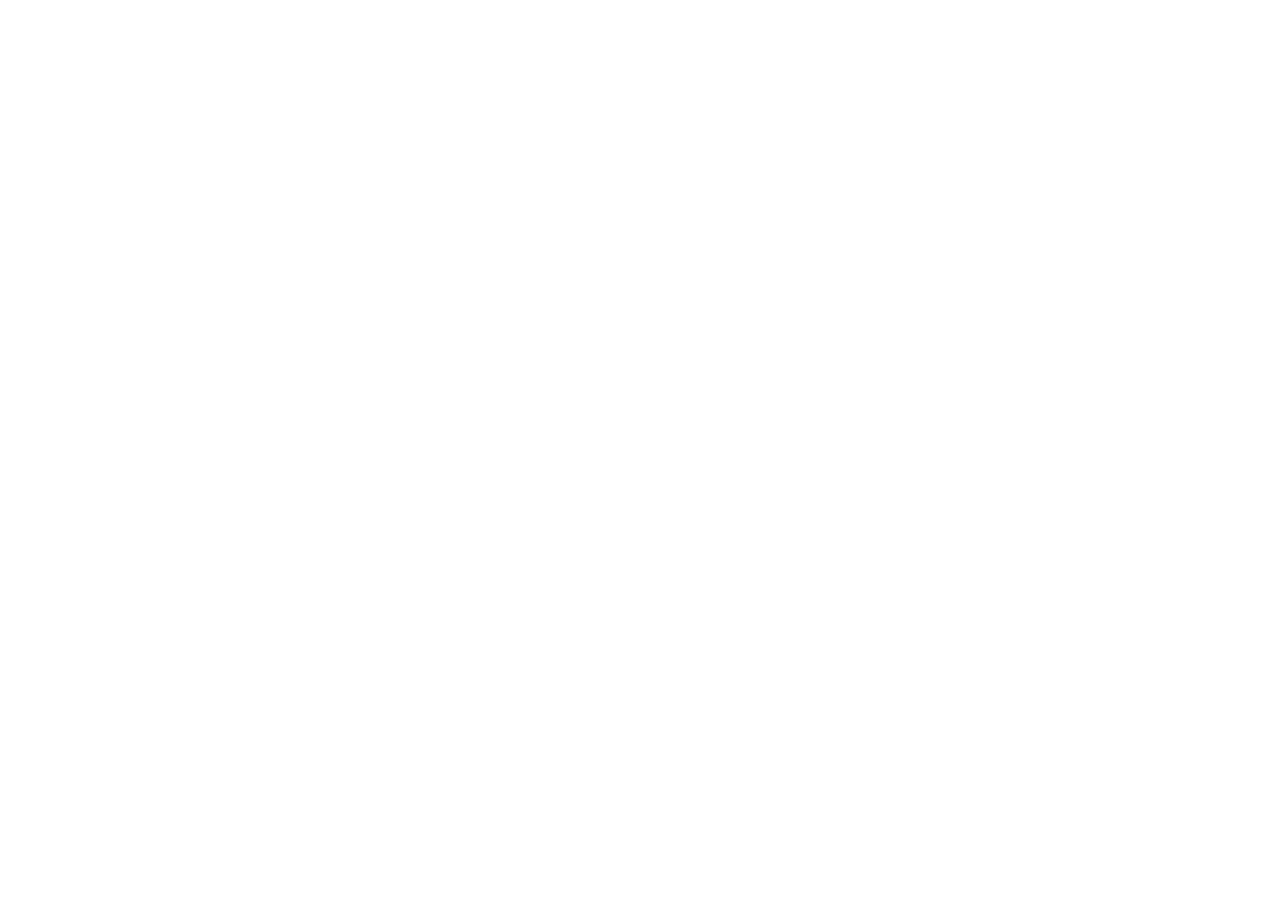
==== jobphotos.html @ d1f12b8e "Added section animations using GSAP." ====
<!DOCTYPE html>
<html lang="en">
  <head>
    <!-- Required meta tags -->
    <meta charset="utf-8" />
    <meta name="viewport" content="width=device-width, initial-scale=1" />
    <link rel="preconnect" href="https://fonts.googleapis.com" />
    <link rel="preconnect" href="https://fonts.gstatic.com" crossorigin />
    <link
      href="https://fonts.googleapis.com/css2?family=Roboto:wght@100;300;500;700&display=swap"
      rel="stylesheet"
    />

    <!-- Bootstrap CSS -->
    <link
      href="https://cdn.jsdelivr.net/npm/bootstrap@5.0.2/dist/css/bootstrap.min.css"
      rel="stylesheet"
      integrity="sha384-EVSTQN3/azprG1Anm3QDgpJLIm9Nao0Yz1ztcQTwFspd3yD65VohhpuuCOmLASjC"
      crossorigin="anonymous"
    />
    <link
      rel="stylesheet"
      href="https://cdn.jsdelivr.net/npm/bootstrap-icons@1.5.0/font/bootstrap-icons.css"
    />
    <link rel="stylesheet" href="custom.css" />
    <title>Morisset Painting Company | Galveston Painting Services</title>
  </head>
  <body>
    <!-- Bootstrap Bundle with Popper -->
    <script
      src="https://cdn.jsdelivr.net/npm/bootstrap@5.0.2/dist/js/bootstrap.bundle.min.js"
      integrity="sha384-MrcW6ZMFYlzcLA8Nl+NtUVF0sA7MsXsP1UyJoMp4YLEuNSfAP+JcXn/tWtIaxVXM"
      crossorigin="anonymous"
    ></script>
    <script src="https://cdnjs.cloudflare.com/ajax/libs/gsap/3.7.1/gsap.min.js"></script>
    <script type="text/javascript" src="vanillatilt.js"></script>
    <script src="/stylemode.js"></script>
    <script src="/main.js"></script>
  </body>
</html>
---- custom.css ----
/* global */

* {
  font-family: "Roboto", sans-serif !important;
}
body {
  line-height: 1.7 !important;
}

.dropdown-toggle:hover {
  color: #3a71fe !important;
}

/* topbar */
.top-bar {
  background: #3a71fe;
  z-index: 1000 !important;
  transition: all 0.2s ease-in-out;
}

.toggle-theme-mode {
  position: relative;
  display: flex;
  align-items: center;
  justify-content: space-between;
  width: 5rem;
  height: 2rem;
  background: #afb2b6;
  margin-right: 1rem;
  border-radius: 5rem;
  cursor: pointer;
  transition: all 0.2s ease-in-out;
}

.toggler-txt {
  color: white;
}

.toggle-theme-mode .toggler-light {
  position: absolute;
  left: 0.7rem;
  cursor: pointer;
  /* opacity: 0; */
  z-index: 500;
}

.toggle-theme-mode .toggler-dark {
  position: absolute;
  right: 0.7rem;
  cursor: pointer;
  /* opacity: 0; */
  z-index: 500;
}

.toggle-theme-mode .slider {
  position: absolute;
  height: 1.4rem;
  width: 1.4rem;
  left: 0.4rem;
  bottom: 0.3rem;
  background-color: white;
  -webkit-transition: 0.4s;
  transition: 0.4s ease-in-out;
  border-radius: 50%;
}

.toggler-dark,
.toggler-light {
  opacity: 0;
  height: 2rem;
}

.slide-dark {
  transform: translateX(200%);
  transition: 0.3s ease-in-out;
}

.slide-light {
  transform: translateX(0%);
  transition: 0.3s ease-in-out;
}

/* navbar */

.navbar {
  background: white !important;
}

@media (max-width: 363px) {
  .full-logo-txt {
    display: none !important;
  }
}

@media (max-width: 575px) {
  .added-nav-item {
    display: block !important;
  }
}

.lg-screen-hidden {
  display: none;
}

/* dynamic box shadow for navbar */
.navbar--fixed {
  -webkit-box-shadow: 0px 1px 4px 0px rgba(0, 0, 0, 0.1);
  box-shadow: 0px 1px 4px 0px rgba(0, 0, 0, 0.1);
}

.logo {
  height: 2.6rem;
  width: 2.6rem;
  border-radius: 50%;
  object-fit: cover;
  margin-right: 1rem;
  transition: all 0.2s ease-in-out;
}

.divider {
  height: 2.5rem;
  width: 0.1rem;
  background-color: #e0e1e6;
  margin-right: 1rem;
  margin-left: 1rem;
}

.drop-btn {
  font-weight: 400;
  color: #797f8c;
}

.drop {
  font-weight: 400;
}

.right-menu {
  display: flex;
  align-items: center;
  justify-content: flex-end !important;
  text-align: center !important;
}

.top-nav li a {
  font-weight: 400;
  color: #797f8c;
  text-align: center !important;
}

.btn:focus {
  outline: none !important;
  box-shadow: none !important;
}

button:focus {
  outline: none !important;
  box-shadow: none !important;
}

.btn-bg {
  background-color: #3a71fe;
  margin-left: 2rem;
  font-weight: bold !important;
  padding: 0.5rem 2rem !important;
  transition: all 0.2s ease-in-out;
}

@media (max-width: 991px) {
  .btn-bg {
    background: none !important;
    margin-left: none !important;
    padding: none !important;
    color: black !important;
    font-weight: lighter !important;
  }

  .navbar-nav {
    background: white;
    padding: 2rem;
    box-shadow: 0px 1px 4px 0px rgb(0 0 0 / 17%);
    border: #434547;
    z-index: 100;
  }

  .top-bar .container {
    justify-content: center !important;
    align-items: center;
  }

  .toggler-txt {
    font-size: 0.7rem;
  }
}

/* header */

#home {
  margin-top: 5rem !important;
}

.slide-container {
  max-width: 80% !important;
  height: 100%;
  margin: auto;
  display: flex;
  flex-direction: column;
  justify-content: center !important;
  align-items: flex-start !important;
}

.carousel-indicators {
  position: relative !important;
  bottom: -1rem;
}

.carousel-inner {
  border-radius: 0.5rem !important;
  font-family: "Roboto", sans-serif !important;
}

.caption-btn {
  background: #3a71fe;
  border-radius: 0.5rem;
}

.caption-title {
  color: white;
  font-weight: bolder;
  text-transform: uppercase;
}

.caption-description {
  color: rgb(250, 250, 250);
  font-weight: lighter;
  width: 100% !important;
  margin-bottom: 1.3rem;
  margin-top: 0.4rem;
}

.caption-btn {
  font-weight: normal;
  color: white;
  font-size: 1.1rem;
  padding: 1rem 2rem;
}

button[data-bs-target="#carouselExampleIndicators"] {
  height: 1rem !important;
  width: 1rem !important;
  border: 0.2rem solid #3a71fe !important;
  margin-right: 1.1rem !important;
  border-radius: 50% !important;

  background: none !important;
}

@media (max-width: 509px) {
  .caption-title {
    font-size: 1.1rem;
    margin-bottom: 2rem;
  }

  .caption-description {
    display: none;
  }

  .caption-btn {
    font-weight: normal;
    color: white;
    font-size: 1.1rem;
    padding: 1rem;
  }
}

@media (max-width: 458px) {
  .testimonials-indicator {
    flex-direction: column;
  }
}

/* Medium devices (tablets, 768px and up) The navbar toggle appears at this breakpoint */
@media (max-width: 768px) {
  .caption-title {
    font-size: 1.8rem;
  }

  .project-before-after {
    width: 90vw;
  }
}

@media (max-width: 989px) {
  .caption-title {
    font-size: 1.8rem;
  }
}

/* dynamic slider property */
.carousel-indicators .active {
  background-color: #3a71fe !important;
  transition: background-color 0.3s ease-in-out !important;
}

/* stats */

.our-stats {
  margin-top: 7rem !important;
}

.stat {
  text-align: center;
}

.stat-icon {
  margin-bottom: 0.5rem;
  position: relative !important;
  top: 4rem !important;
  opacity: 0;
  transition: all 0.5s ease-in-out;
  transition-delay: 0.1s;
}

.stat-text {
  position: relative;
  top: 5rem !important;
  opacity: 0;
  transition: all 1s ease-in-out;
  transition-delay: 0.2s;
}

.stat-icon-pic {
  font-size: 2.5rem;
  color: #3a71fe !important;
}

.stat-description {
  font-weight: 400;
  color: rgba(0, 0, 0, 0.55);
}

/* dynamic stat class */

.rise {
  position: relative !important;
  top: 0 !important;
  opacity: 1 !important;
}

/* learn more section */
#learn-more-section {
  margin-top: 6rem !important;
  background: #3a71fe;
  width: 100%;
  overflow: hidden;
}

.learn-title {
  padding-top: 6rem !important;
  font-size: 2.8rem;
  font-weight: 500;
  color: white;
  margin-bottom: 1rem !important;
  text-align: center;
  line-height: 1.7;
  text-transform: uppercase;
  position: relative;
  right: -4000px;
}

.card {
  border: none !important;
  height: 36rem;
}

.learn-heading {
  font-weight: 700;
  font-size: 2rem;
}

.learn-card {
  margin-bottom: 6rem !important;
  position: relative;
  left: -4000px;
}

.learn-description {
  width: 90%;
  margin: auto;
  margin-bottom: 2rem;
  position: relative;
  right: -4000px;
  color: rgba(0, 0, 0, 0.55);
}

.learn-text {
  width: 90%;
  margin: auto;
  color: rgba(0, 0, 0, 0.55);
  padding-bottom: 1.5rem;
}

.house-img {
  object-fit: cover;
  height: 50% !important;
}

.learn-btn-area {
  display: flex;
  align-items: center;
  justify-content: center;
  margin-bottom: 2rem !important;
}

.work-btn {
  margin: 0 auto !important;
  background: #3a71fe;
  padding: 1rem 2.5rem;
  color: white;
}

/* before after slider */

.project-text-title {
  padding-top: 1.5rem !important;
  font-size: 2.8rem;
  font-weight: 500;
  text-transform: uppercase;
  margin-bottom: 1rem !important;
  text-align: center;
  line-height: 1.7;
}

.project-highlight {
  color: #3a71fe;
}

.project-text-description {
  color: rgba(0, 0, 0, 0.55);
  width: 90%;
  margin: auto;
  margin-bottom: 2.5rem;
}

.project-container {
  width: 100%;
}
.project-before-after {
  margin: auto !important;
  overflow: hidden !important;
  border-radius: 0.5rem;
  box-shadow: -7px 5px 16px 1px rgba(56, 86, 122, 0.3);
  cursor: col-resize;
  width: 80vw;
  max-width: 76.8rem;
  position: relative;
}

.project-before-after img {
  width: 80vw;
  max-width: 76.8rem;
  height: auto;
  max-height: 80vh;
  object-fit: cover;
  pointer-events: none;
  user-select: none;
}

.project-before-after .project-img-wrapper {
  position: absolute;
  top: 0;
  right: 0;
  height: 100%;
  width: 50%;
  overflow: hidden;
  z-index: 1;
  transition: 0.25s cubic-bezier(0.03, 0.98, 0.52, 0.99);
}

.project-before-after .project-img-wrapper img {
  position: absolute;
  top: 0;
  right: 0;
  height: 100%;
}

.project-before-after .project-label {
  position: absolute;
  top: 1rem;
  z-index: 3;
  border-radius: 0.25rem;
  padding: 0.5rem 0.75rem;
  font-size: 0.85rem;
  text-align: center;
  letter-spacing: 1px;
  user-select: none;
  opacity: 0;
  transition: 0.25s cubic-bezier(0.68, 0.26, 0.58, 1.22);
}

.project-before-after .project-label--show {
  opacity: 1 !important;
}

.project-before-after .label-before {
  left: 1rem;
  background: white;
  color: #3a71fe;
}

.project-before-after .label-after {
  right: 1rem;
  background: #3a71fe;
  color: white;
}

.project-before-after .handle {
  position: absolute;
  top: 0;
  left: calc(50% - 5rem / 2);
  height: 100%;
  width: 5rem;
  display: flex;
  flex-direction: column;
  justify-content: center;
  align-items: center;
  user-select: none;
  z-index: 2;
  transition: 0.25s cubic-bezier(0.03, 0.98, 0.52, 0.99);
}

.project-before-after .handle-line {
  width: 0.2rem;
  flex-grow: 1;
  background-color: #fff;
}

.project-before-after .handle-circle {
  width: 4rem;
  height: 4rem;
  color: #fff;
  border: 0.2rem solid #fff;
  border-radius: 50%;
  display: flex;
  align-items: center;
  justify-content: space-evenly;
}

.bi-caret-left,
.bi-caret-right {
  font-size: 1.6rem;
}

/* testimonials */
#testimonials {
  margin-top: 6rem !important;
  background: #3a71fe;
  width: 100%;
}
.testimonials-title {
  padding-top: 6rem !important;
  font-size: 2.8rem;
  font-weight: 500;
  color: white;
  margin-bottom: 1rem !important;
  text-align: center;
  line-height: 1.7;
  text-transform: uppercase;
  position: relative;
  right: -4000px;
}

.testimonial-slide {
  display: none;
}

.testimonial-text {
  font-weight: 400;
  color: rgba(0, 0, 0, 0.55);
}

.testimonial-name {
  color: rgb(236, 236, 236);
}

.testimonial-slide-active {
  display: block !important;
  animation: slide 1s linear;
  position: relative;
  right: -4000px;
}

@keyframes slide {
  0% {
    transform: translateX(-2rem);
    opacity: 0;
  }

  100% {
    transform: translateX(0);
    opacity: 1;
  }
}

.testimonials-indicator {
  padding-top: 4vh;
  padding-bottom: 4vh;
  display: flex;
  justify-content: center;
}

.indicator-active {
  opacity: 1 !important;
}

.testimonials-indicator-img {
  height: calc(7rem + 6vw);
  width: calc(7rem + 6vw);
  border-radius: 50%;
  object-fit: cover;
  margin: 2vh 2vw;
  opacity: 0.2;
  cursor: pointer;
  transition: opacity 1s ease;
  margin-bottom: 4rem !important;
  position: relative;
  left: -4000px;
}

/* why us section */

#why-us {
  margin-bottom: 5rem;
}
.us-row {
  padding-top: 3.5rem !important;
}

.why-us-heading {
  font-size: 2.8rem;
  font-weight: 500;
  text-transform: uppercase;
}

.emphasis-text {
  color: #3a71fe;
}

.why-us-txt {
  color: rgba(0, 0, 0, 0.55);
}

.why-us-img {
  border-radius: 0.5rem;
}

.why-us-2 {
  font-style: italic;
}

/* dark theme styles */

/* body bg: #background: #1a1b1d; */

.top-bar--dark {
  background: none;
  border-bottom: 0.1rem solid #a0a3a6;
  transition: all 0.2s ease-in-out;
}

.toggle-theme-mode--dark {
  background: #afb2b6;
  transition: all 0.2s ease-in-out;
}

.toggler-txt--dark {
  color: white;
  transition: all 0.2s ease-in-out;
}

.slider--dark {
  background: black !important;
}

.logo-txt--dark {
  color: white;
  transition: all 0.2s ease-in-out;
  transition: all 0.2s ease-in-out;
}

.navbar--dark {
  background: #1a1b1d !important;
  transition: all 0.2s ease-in-out;
}

.nav-link--dark {
  color: #797f8c !important;
}

.btn-bg--dark {
  background: none;
  border: 0.2rem solid #a0a3a6;
  border-radius: 2rem;
  transition: all 0.2s ease-in-out;
  transition-delay: 0.2s;
}

.hamburger-icon--dark {
  background-image: url(/img/hamburger.png) !important;
  transition: all 0.2s ease-in-out;
}

.stat-title--dark {
  color: white;
  transition: all 0.2s ease-in-out;
}

.stat-description--dark {
  color: #dfdfdf;
  transition: all 0.2s ease-in-out;
}

.project-text-title--dark {
  color: white;
}

.project-text-description--dark {
  color: #dfdfdf;
}

.why-us-heading--dark {
  color: white;
}

.why-us-txt--dark {
  color: #dfdfdf;
}
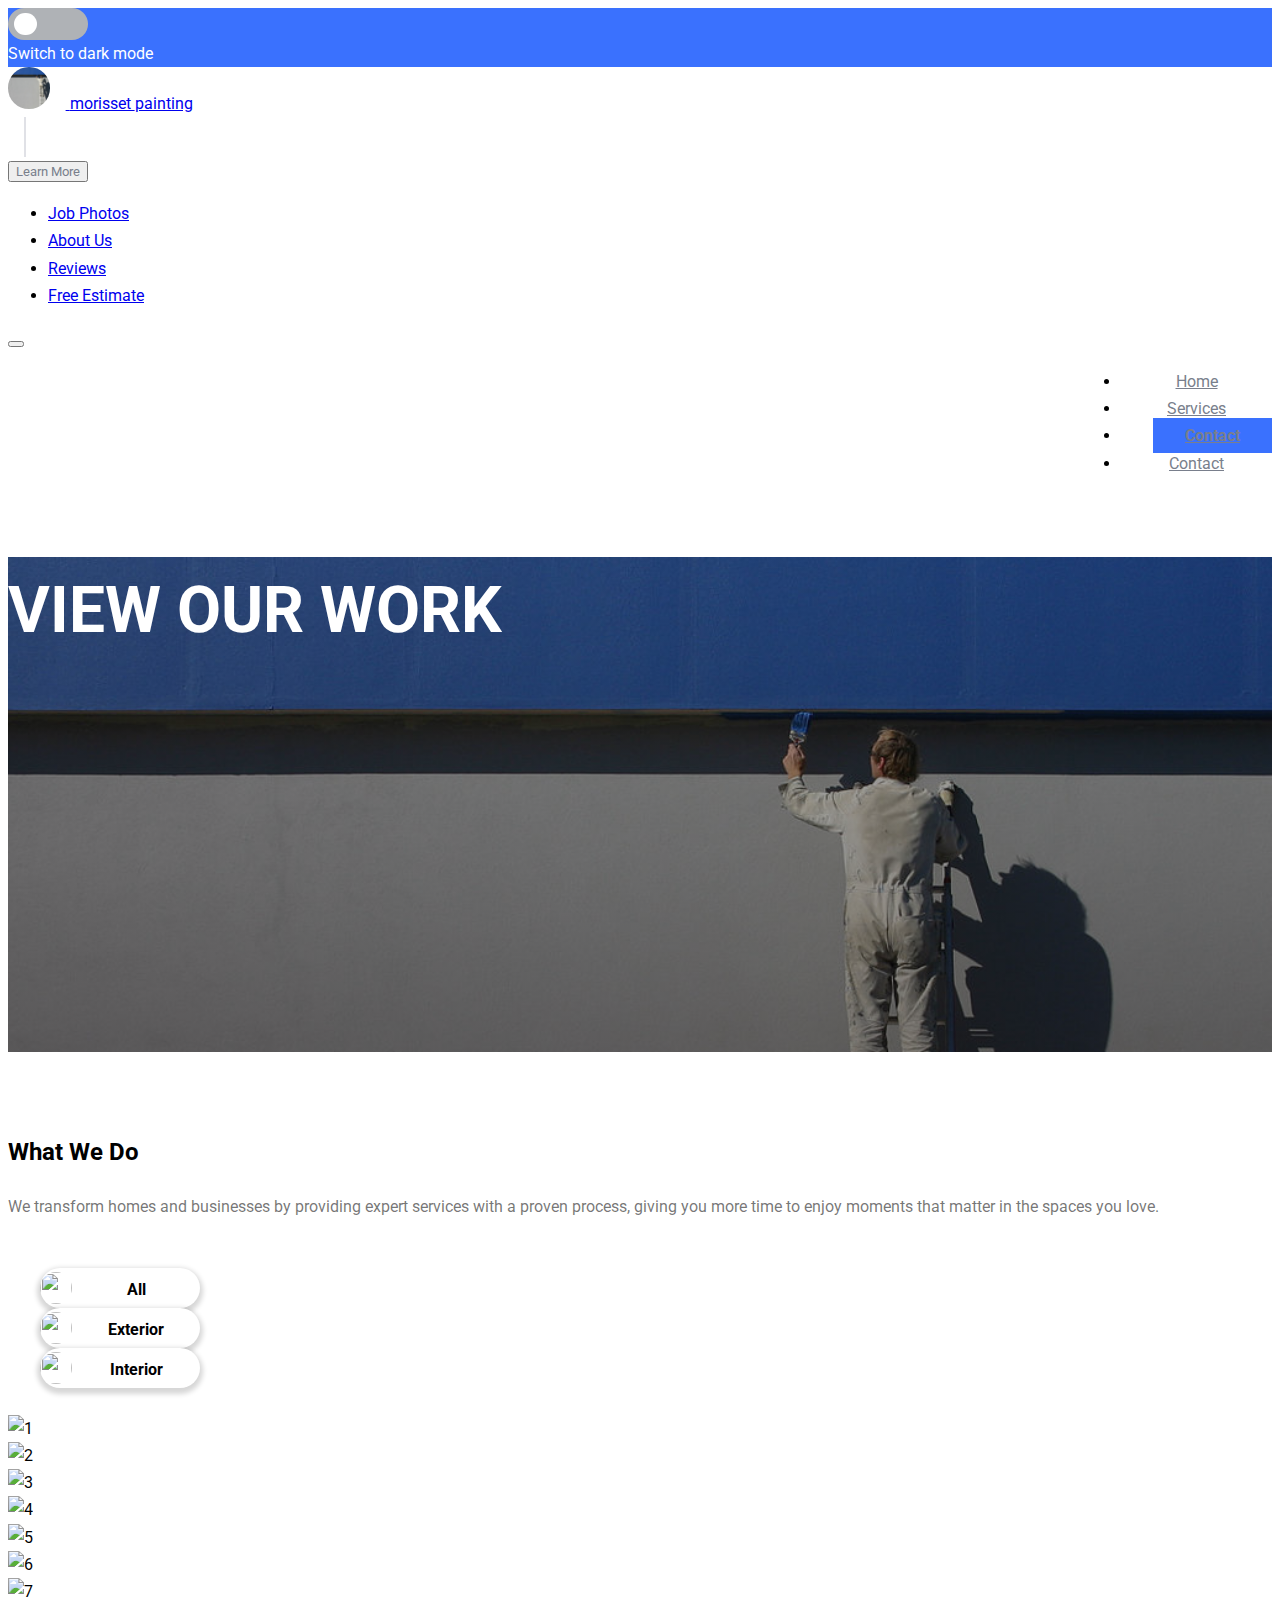
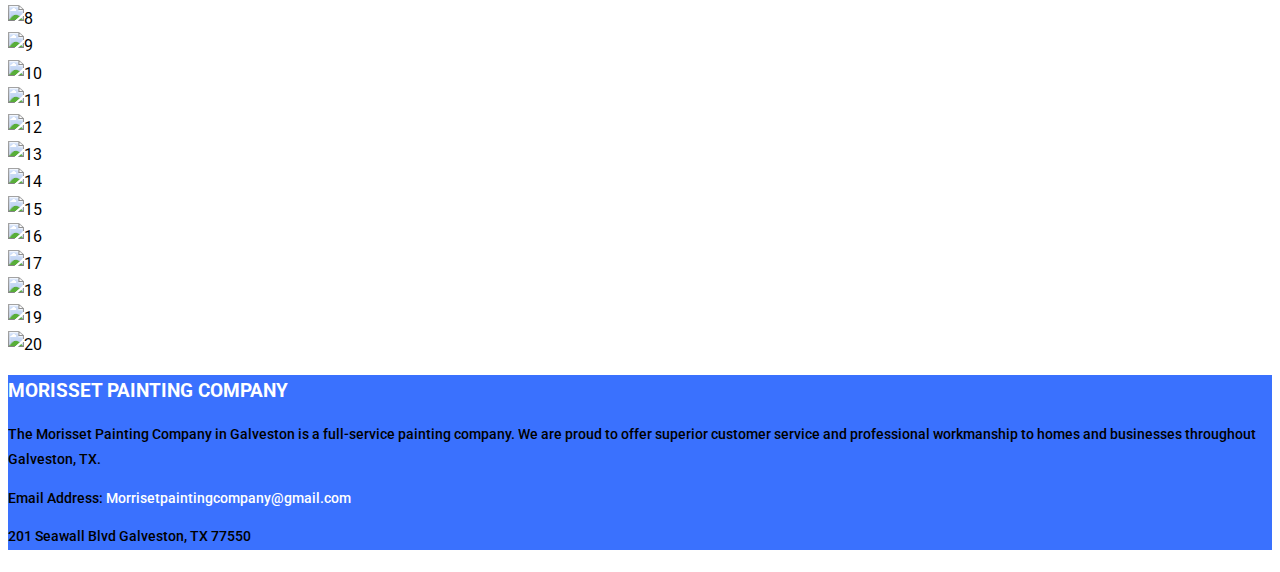
==== commit 81cfad16: "Tweaked media queries, toggle light/dark modes on gallery page." ====
--- a/jobphotos.html
+++ b/jobphotos.html
@@ -24,8 +24,408 @@
     />
     <link rel="stylesheet" href="custom.css" />
     <title>Morisset Painting Company | Galveston Painting Services</title>
+    <style></style>
   </head>
   <body>
+    <!-- top bar - toggle light or dark mode -->
+    <div class="top-bar sticky-top">
+      <div class="container d-flex justify-content-end align-items-center p-2">
+        <div class="toggle-theme-mode">
+          <input type="radio" class="toggler-light" name="mode" />
+          <span class="slider"></span>
+          <input type="radio" class="toggler-dark" name="mode" />
+        </div>
+        <label for="checkbox" class="toggler-txt">Switch to dark mode</label>
+      </div>
+    </div>
+    <!-- navbar start -->
+    <nav class="navbar sticky-top navbar-expand-lg navbar-light p-4">
+      <div class="container d-flex justify-content-between align-items-center">
+        <a class="navbar-brand" href="index.html"
+          ><img src="/img/logo.jpeg" alt="" class="logo" />
+          <span class="logo-txt"
+            >morisset <span class="full-logo-txt">painting</span></span
+          >
+        </a>
+        <div class="divider d-none d-lg-block"></div>
+        <div class="dropdown">
+          <button
+            class="btn dropdown-toggle drop-btn d-none d-sm-block"
+            type="button"
+            id="dropdownMenuButton1"
+            data-bs-toggle="dropdown"
+            aria-expanded="false"
+          >
+            Learn More
+          </button>
+
+          <ul class="dropdown-menu" aria-labelledby="dropdownMenuButton1">
+            <li>
+              <a class="dropdown-item drop" href="jobphotos.html">Job Photos</a>
+            </li>
+            <li>
+              <a class="dropdown-item drop" href="#about">About Us</a>
+            </li>
+            <li>
+              <a class="dropdown-item drop" href="#reviews">Reviews</a>
+            </li>
+            <li>
+              <a class="dropdown-item drop" href="#estimate">Free Estimate</a>
+            </li>
+          </ul>
+        </div>
+
+        <button
+          class="navbar-toggler navbar-toggle"
+          type="button"
+          data-bs-toggle="collapse"
+          data-bs-target="#navbarNav"
+          aria-controls="navbarNav"
+          aria-expanded="false"
+          aria-label="Toggle navigation"
+        >
+          <span class="navbar-toggler-icon hamburger-icon"></span>
+        </button>
+
+        <div
+          class="
+            collapse
+            navbar-collapse
+            justify-content-end
+            right-menu
+            text-center
+          "
+          id="navbarNav"
+        >
+          <ul class="navbar-nav justify-content-end top-nav">
+            <li class="nav-item">
+              <a class="nav-link" href="index.html">Home</a>
+            </li>
+
+            <li class="nav-item">
+              <a class="nav-link" href="#services">Services</a>
+            </li>
+
+            <li class="nav-item">
+              <a
+                class="
+                  nav-link
+                  btn btn-bg
+                  contact-btn
+                  text-white
+                  d-none d-lg-block
+                "
+                href="#contact"
+                >Contact</a
+              >
+            </li>
+
+            <li class="nav-item">
+              <a class="nav-link d-lg-none d-md-block" href="#contact"
+                >Contact</a
+              >
+            </li>
+          </ul>
+        </div>
+      </div>
+    </nav>
+    <!-- navbar end -->
+
+    <section
+      id="painting-gallery-header"
+      class="page-section mt-3 d-flex justify-content-center align-items-center"
+    >
+      <div
+        class="
+          container
+          gallery-header-container
+          d-flex
+          justify-content-center
+          align-items-center
+        "
+      >
+        <h1 class="gallery-header">View Our Work</h1>
+      </div>
+    </section>
+
+    <section id="painting-gallery" class="page-section">
+      <div class="container gallery-container">
+        <h2 class="gallery-title text-center mt-5">What We Do</h2>
+        <p class="gallery-description text-center mt-3">
+          We transform homes and businesses by providing expert services with a
+          proven process, giving you more time to enjoy moments that matter in
+          the spaces you love.
+        </p>
+        <div
+          class="
+            sorting-row
+            d-flex
+            align-items-center
+            justify-content-center
+            m-auto
+          "
+        >
+          <div
+            class="
+              all-sort
+              gallery-sort
+              d-flex
+              align-items-center
+              justify-content-center
+            "
+          >
+            <img src="/img/all-gallery.jpeg" alt="" class="all-img" />
+            <h4 class="all-text gallery-text">All</h4>
+          </div>
+
+          <div
+            class="
+              exterior-sort
+              gallery-sort
+              d-flex
+              align-items-center
+              justify-content-center
+            "
+          >
+            <img src="/img/exterior-gallery.jpeg" alt="" class="exterior-img" />
+            <h4 class="exterior-text gallery-text">Exterior</h4>
+          </div>
+
+          <div
+            class="
+              interior-sort
+              gallery-sort
+              d-flex
+              align-items-center
+              justify-content-center
+            "
+          >
+            <img
+              src="/img/interior-gallery.jpeg"
+              alt=""
+              class="interior-img img-fluid"
+            />
+            <h4 class="interior-text gallery-text">Interior</h4>
+          </div>
+        </div>
+
+        <div class="gallery mt-5">
+          <div
+            class="
+              gallery-display
+              d-flex
+              align-items-center
+              justify-content-center
+              mb-2
+            "
+          >
+            <img
+              class="display-gallery-img img-fluid"
+              src="/img/gallery1.jpeg"
+              alt=""
+            />
+          </div>
+          <div class="gallery-row row mb-5">
+            <div class="col-lg-3 col-12 gallery-col mt-3">
+              <img
+                src="/img/gallery1.jpeg"
+                alt="1"
+                class="gallery-img exterior img-fluid"
+              />
+            </div>
+
+            <div class="col-lg-3 col-12 gallery-col mt-3">
+              <img
+                src="/img/gallery2.jpeg"
+                alt="2"
+                class="gallery-img exterior img-fluid"
+              />
+            </div>
+
+            <div class="col-lg-3 col-12 gallery-col mt-3">
+              <img
+                src="/img/gallery3.jpeg"
+                alt="3"
+                class="gallery-img exterior img-fluid"
+              />
+            </div>
+
+            <div class="col-lg-3 col-12 gallery-col mt-3">
+              <img
+                src="/img/gallery4.jpeg"
+                alt="4"
+                class="gallery-img exterior img-fluid"
+              />
+            </div>
+
+            <div class="col-lg-3 col-12 gallery-col mt-3">
+              <img
+                src="/img/gallery5.jpeg"
+                alt="5"
+                class="gallery-img interior img-fluid"
+              />
+            </div>
+
+            <div class="col-lg-3 col-12 gallery-col mt-3">
+              <img
+                src="/img/gallery6.jpeg"
+                alt="6"
+                class="gallery-img interior img-fluid"
+              />
+            </div>
+
+            <div class="col-lg-3 col-12 gallery-col mt-3">
+              <img
+                src="/img/gallery7.jpeg"
+                alt="7"
+                class="gallery-img interior img-fluid"
+              />
+            </div>
+
+            <div class="col-lg-3 col-12 gallery-col mt-3">
+              <img
+                src="/img/gallery8.jpeg"
+                alt="8"
+                class="gallery-img exterior img-fluid"
+              />
+            </div>
+
+            <div class="col-lg-3 col-12 gallery-col mt-3">
+              <img
+                src="/img/gallery9.jpeg"
+                alt="9"
+                class="gallery-img interior img-fluid"
+              />
+            </div>
+
+            <div class="col-lg-3 col-12 gallery-col mt-3">
+              <img
+                src="/img/gallery10.jpeg"
+                alt="10"
+                class="gallery-img exterior img-fluid"
+              />
+            </div>
+
+            <div class="col-lg-3 col-12 gallery-col mt-3">
+              <img
+                src="/img/gallery11.jpeg"
+                alt="11"
+                class="gallery-img exterior img-fluid"
+              />
+            </div>
+
+            <div class="col-lg-3 col-12 gallery-col mt-3">
+              <img
+                src="/img/gallery12.jpeg"
+                alt="12"
+                class="gallery-img exterior img-fluid"
+              />
+            </div>
+
+            <div class="col-lg-3 col-12 gallery-col mt-3">
+              <img
+                src="/img/gallery13.jpeg"
+                alt="13"
+                class="gallery-img interior img-fluid"
+              />
+            </div>
+
+            <div class="col-lg-3 col-12 gallery-col mt-3">
+              <img
+                src="/img/gallery14.jpeg"
+                alt="14"
+                class="gallery-img interior img-fluid"
+              />
+            </div>
+
+            <div class="col-lg-3 col-12 gallery-col mt-3">
+              <img
+                src="/img/gallery15.jpeg"
+                alt="15"
+                class="gallery-img exterior img-fluid"
+              />
+            </div>
+
+            <div class="col-lg-3 col-12 gallery-col mt-3">
+              <img
+                src="/img/gallery16.jpeg"
+                alt="16"
+                class="gallery-img interior img-fluid"
+              />
+            </div>
+
+            <div class="col-lg-3 col-12 gallery-col mt-3">
+              <img
+                src="/img/gallery17.jpeg"
+                alt="17"
+                class="gallery-img exterior img-fluid"
+              />
+            </div>
+
+            <div class="col-lg-3 col-12 gallery-col mt-3">
+              <img
+                src="/img/gallery18.jpeg"
+                alt="18"
+                class="gallery-img interior img-fluid"
+              />
+            </div>
+
+            <div class="col-lg-3 col-12 gallery-col mt-3">
+              <img
+                src="/img/gallery19.jpeg"
+                alt="19"
+                class="gallery-img exterior img-fluid"
+              />
+            </div>
+
+            <div class="col-lg-3 col-12 gallery-col mt-3">
+              <img
+                src="/img/gallery20.jpeg"
+                alt="20"
+                class="gallery-img interior img-fluid"
+              />
+            </div>
+          </div>
+          <div class="full-img-modal">
+            <img src="/img/gallery2.jpeg" alt="" class="full-img img-fluid" />
+          </div>
+        </div>
+      </div>
+    </section>
+
+    <footer id="footer-section2" class="page-section mt-5">
+      <div class="container footer-container">
+        <div
+          class="
+            row
+            footer-row
+            d-flex
+            justify-content-center
+            align-items-center
+            text-center
+          "
+        >
+          <div class="footer-col about-footer col-12 col-lg-6 mt-4">
+            <h2 class="about-us-heading mb-3 mt-3">
+              Morisset Painting Company
+            </h2>
+            <p class="about-footer-description">
+              The Morisset Painting Company in Galveston is a full-service
+              painting company. We are proud to offer superior customer service
+              and professional workmanship to homes and businesses throughout
+              Galveston, TX.
+            </p>
+            <p class="about-footer-email">
+              Email Address:
+              <span class="email-highlight"
+                >Morrisetpaintingcompany@gmail.com</span
+              >
+            </p>
+            <p class="about-us-address">201 Seawall Blvd Galveston, TX 77550</p>
+          </div>
+        </div>
+      </div>
+    </footer>
     <!-- Bootstrap Bundle with Popper -->
     <script
       src="https://cdn.jsdelivr.net/npm/bootstrap@5.0.2/dist/js/bootstrap.bundle.min.js"
@@ -33,8 +433,8 @@
       crossorigin="anonymous"
     ></script>
     <script src="https://cdnjs.cloudflare.com/ajax/libs/gsap/3.7.1/gsap.min.js"></script>
-    <script type="text/javascript" src="vanillatilt.js"></script>
+    <script src="/main2.js"></script>
+    <script src="/gallery.js"></script>
     <script src="/stylemode.js"></script>
-    <script src="/main.js"></script>
   </body>
 </html>
--- a/custom.css
+++ b/custom.css
@@ -2,6 +2,11 @@
 
 * {
   font-family: "Roboto", sans-serif !important;
+}
+
+html,
+body {
+  overflow-x: hidden !important;
 }
 body {
   line-height: 1.7 !important;
@@ -275,6 +280,26 @@
 @media (max-width: 458px) {
   .testimonials-indicator {
     flex-direction: column;
+  }
+
+  .sorting-row {
+    flex-direction: column !important;
+  }
+
+  .gallery-sort {
+    margin-bottom: 2rem;
+    margin-right: 0 !important;
+    margin-left: 0 !important;
+  }
+
+  .gallery-header {
+    font-size: 2.3rem !important;
+  }
+}
+
+@media (max-width: 528px) {
+  .gallery-header {
+    font-size: 2.3rem !important;
   }
 }
 
@@ -657,6 +682,230 @@
   font-style: italic;
 }
 
+/* Contact form */
+
+#contact {
+  margin-top: 6rem !important;
+  background: #3a71fe;
+  width: 100% !important;
+}
+
+.contact-heading {
+  padding-top: 6rem !important;
+  font-size: 2.8rem;
+  font-weight: 500;
+  color: white;
+  margin-bottom: 1rem !important;
+  text-align: center;
+  line-height: 1.7;
+  text-transform: uppercase;
+  position: relative;
+  right: -4000px;
+}
+
+.contact-description {
+  margin-bottom: 2rem;
+  position: relative;
+  right: -4000px;
+  color: rgba(0, 0, 0, 0.55);
+}
+
+#contact-form {
+  position: relative;
+  left: -4000px;
+}
+
+.form-control:focus {
+  box-shadow: none;
+  border-color: #3a71fe;
+}
+
+.contact-submit {
+  border: none;
+  background: #1a1b1d;
+  padding: 1rem 4.5rem;
+  color: white;
+  border-radius: 0.5rem;
+}
+
+.submitted-message-header {
+  font-size: 2.8rem;
+  font-weight: 700;
+  color: white;
+  text-align: center;
+  line-height: 1.7;
+  text-transform: uppercase;
+}
+
+.submitted-message-container {
+  width: 100%;
+}
+
+.submitted-name {
+  color: black;
+}
+
+.submitted-email {
+  color: white;
+}
+
+.submitted-message-description {
+  color: rgba(0, 0, 0, 0.55);
+}
+
+/* Footer section */
+
+.email-highlight {
+  color: #3a71fe;
+}
+
+.about-footer .about-us-heading {
+  font-size: 1.2rem !important;
+  text-transform: uppercase;
+  color: #3a71fe;
+  font-weight: 700;
+}
+
+.about-footer .about-footer-description {
+  font-weight: 500 !important;
+  font-size: 0.9rem;
+}
+
+.about-footer-email {
+  font-weight: 500 !important;
+  font-size: 0.9rem;
+}
+
+.about-us-address {
+  font-weight: 500 !important;
+  font-size: 0.9rem;
+}
+
+/* Footer (Job Gallery Section) */
+
+#footer-section2 {
+  background: #3a71fe;
+}
+
+#footer-section2 .about-us-heading {
+  color: white;
+}
+
+#footer-section2 .email-highlight {
+  color: white;
+}
+
+/* -------------------------------- */
+/* Image Gallery Page */
+
+#painting-gallery-header {
+  margin-top: 4rem !important;
+  background-image: linear-gradient(
+      to bottom,
+      rgba(20, 20, 24, 0.3),
+      rgba(12, 9, 11, 0.514)
+    ),
+    url(/img/logo.jpeg);
+  background-size: cover;
+  height: 55vh;
+  width: 100%;
+}
+
+.gallery-header {
+  color: white;
+  text-transform: uppercase;
+  font-size: 4rem;
+}
+
+.gallery-description {
+  color: rgba(0, 0, 0, 0.55);
+  margin-bottom: 3rem;
+}
+
+.gallery-sort {
+  margin-left: 2rem;
+  background: white;
+  box-shadow: 0px 3px 5px 3px rgba(0, 0, 0, 0.16);
+  -webkit-box-shadow: 0px 3px 5px 3px rgba(0, 0, 0, 0.16);
+  -moz-box-shadow: 0px 3px 5px 3px rgba(0, 0, 0, 0.16);
+  border-radius: 5rem;
+  height: 2.5rem;
+  width: 10rem;
+  display: flex;
+  align-items: center !important;
+  cursor: pointer;
+}
+
+.gallery-title {
+  margin-top: 5rem !important;
+  color: black;
+}
+
+.gallery-text {
+  font-size: 1rem;
+  padding: 0.5rem 1.5rem;
+  margin: auto;
+}
+
+.all-img,
+.exterior-img,
+.interior-img {
+  object-fit: cover;
+  height: 2rem;
+  width: 2rem;
+  border-radius: 50%;
+}
+
+/* Gallery */
+
+.display-gallery-img {
+  transition: all 0.3s ease-in-out;
+}
+
+.gallery-img {
+  cursor: pointer;
+}
+
+/* Modal */
+
+.full-img-modal {
+  background-color: rgba(23, 24, 23, 0.384);
+  position: fixed;
+  top: 0;
+  left: 0;
+  height: 100%;
+  width: 100%;
+  opacity: 0;
+  pointer-events: none;
+  transition: all 0.3s ease-in-out;
+}
+
+.full-img {
+  position: absolute;
+  height: 100%;
+  top: 50%;
+  left: 50%;
+  transform: translate(-50%, -50%) scale(0);
+  transition: all 0.3s ease-in-out;
+  object-fit: cover;
+}
+
+/* Dynamic gallery classes */
+.enlarge {
+  transform: translate(-50%, -50%) scale(0.6);
+}
+
+.open {
+  opacity: 1;
+  pointer-events: all;
+}
+
+.hide-gallery-img {
+  display: none !important;
+}
+
+/* -------------------------------- */
+
 /* dark theme styles */
 
 /* body bg: #background: #1a1b1d; */
@@ -734,3 +983,23 @@
 .why-us-txt--dark {
   color: #dfdfdf;
 }
+
+.about-footer-description--dark {
+  color: #dfdfdf;
+}
+
+.about-footer-email--dark {
+  color: #dfdfdf;
+}
+
+.about-us-address--dark {
+  color: #dfdfdf;
+}
+
+.gallery-title--dark {
+  color: #3a71fe !important;
+}
+
+.gallery-description--dark {
+  color: #dfdfdf !important;
+}
